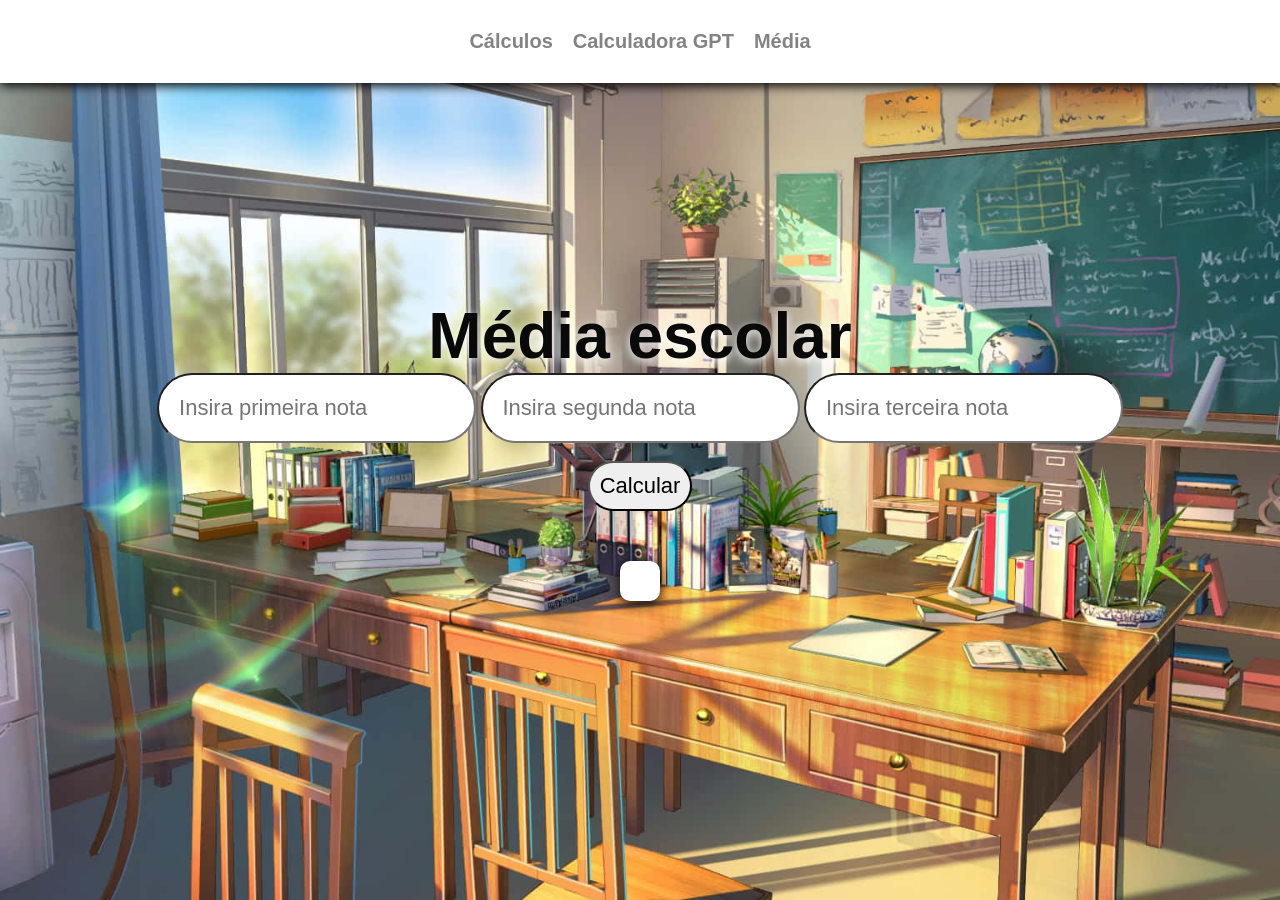
==== calcMedia/index.html @ e0eefc15 "Add files via upload" ====
<!DOCTYPE html>
<html lang="en">
<head>
    <meta charset="UTF-8">
    <meta name="viewport" content="width=device-width, initial-scale=1.0">
    <title>Média escolar</title>
    <link rel="stylesheet" href="style.css">
</head>
<body>
    <nav>
        <a href="../calculos/">Cálculos</a>
        <a href="../calculadoraGPT/">Calculadora GPT</a>
        <a href="../calcMedia/">Média</a>
        <!-- <a href="#">###</a>
        <a href="#">###</a> -->
    </nav>
    <h1>Média escolar</h1>
    <main>
        <div>
            <input type="number" placeholder="Insira primeira nota" id="nota1">
            <input type="number" placeholder="Insira segunda nota" id="nota2">
            <input type="number" placeholder="Insira terceira nota" id="nota3">
        </div>
        <br>
        <button onclick="media()">Calcular</button>
        <p id="resposta"></p>
    </main>

    <script src="script.js"></script>
</body>
</html>
---- calcMedia/style.css ----
*{
    margin: 0;
    padding: 0;
    box-sizing: border-box;
    font-family: Arial, Helvetica, sans-serif;
}

nav{
    position: fixed;
    width: 100%;
    padding: 30px;
    background-color: #ffffff;
    top: 0;
    box-shadow: 0px 3px 10px #090909;
    display: flex;
    align-items: center;
    justify-content: center;
    gap: 20px;
    animation: fromTop 500ms ease-in-out;
}

@keyframes fromTop {
    0%{
        opacity: 0;
        transform: translateY(-100px);
    }
    100%{
        opacity: 1;
    }
}

a{
    text-decoration: none;
    color: #090909;
    font-size: 20px;
    opacity: 0.5;
    font-weight: 600;
    transition: all 200ms ease-in-out;
}

a:hover{
    cursor: pointer;
    opacity: 1;
}

body{
    display: flex;
    align-items: center;
    justify-content: center;
    flex-direction: column;
    min-height: 100vh;
    height: auto;
    background-image: url('../images/bg.jpg');
    background-position: center;
    background-repeat: no-repeat;
    background-size: cover;
}

h1{
    color: #090909;
    font-size: 64px;
    text-shadow: 0px 3px 10px #ffffff;
}

main{
    display: flex;
    align-items: center;
    justify-content: center;
    flex-direction: column;
}

input{
    padding: 20px;
    border-radius: 999px;
    font-size: 22px;
}

button{
    padding: 10px;
    border-radius: 999px;
    font-size: 22px;
}

button:hover{
    cursor: pointer;
    box-shadow: 0px 3px 12px #090909;
}

p{
    background-color: #ffffff;
    border-radius: 10px;
    padding: 20px;
    margin-top: 50px;
    box-shadow: 0px 3px 12px #090909;
    font-size: 32px;
    font-weight: 900;
}
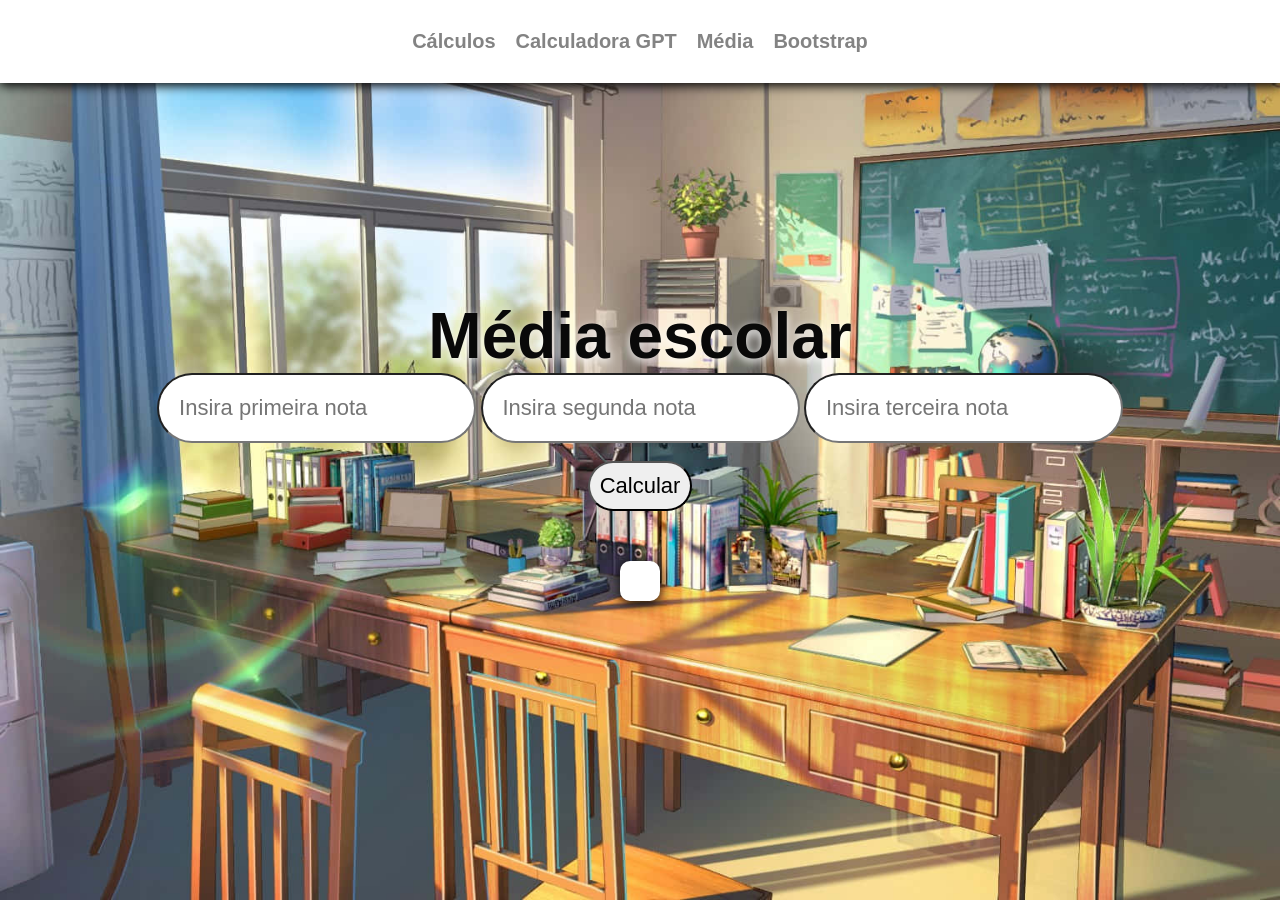
==== commit bbfdf5f7: "Add files via upload" ====
--- a/calcMedia/index.html
+++ b/calcMedia/index.html
@@ -11,8 +11,7 @@
         <a href="../calculos/">Cálculos</a>
         <a href="../calculadoraGPT/">Calculadora GPT</a>
         <a href="../calcMedia/">Média</a>
-        <!-- <a href="#">###</a>
-        <a href="#">###</a> -->
+        <a href="../bootstrap5/">Bootstrap</a>
     </nav>
     <h1>Média escolar</h1>
     <main>
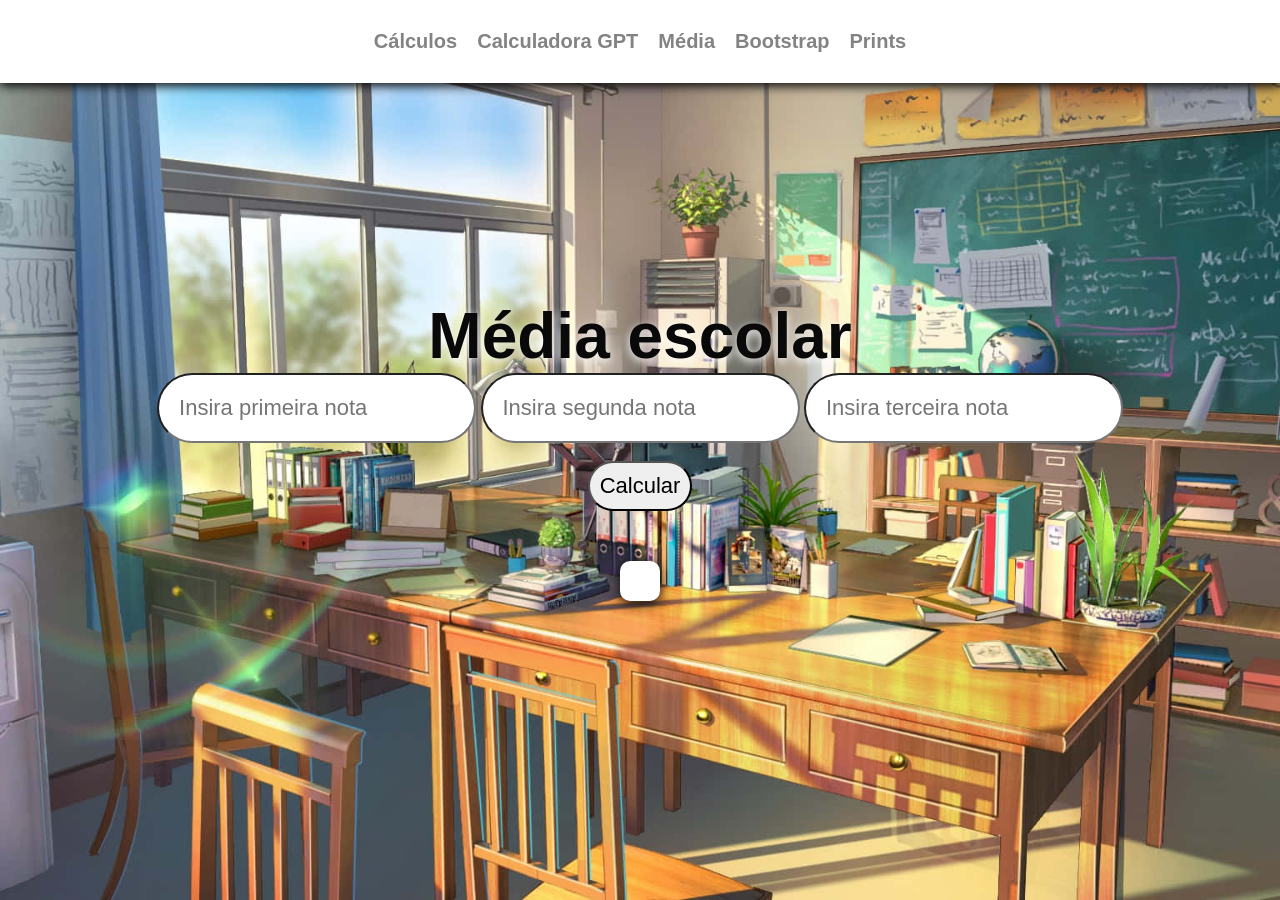
==== commit 553cffba: "Add files via upload" ====
--- a/calcMedia/index.html
+++ b/calcMedia/index.html
@@ -7,11 +7,12 @@
     <link rel="stylesheet" href="style.css">
 </head>
 <body>
-    <nav>
+       <nav>
         <a href="../calculos/">Cálculos</a>
         <a href="../calculadoraGPT/">Calculadora GPT</a>
         <a href="../calcMedia/">Média</a>
         <a href="../bootstrap5/">Bootstrap</a>
+        <a href="../print/">Prints</a>
     </nav>
     <h1>Média escolar</h1>
     <main>
